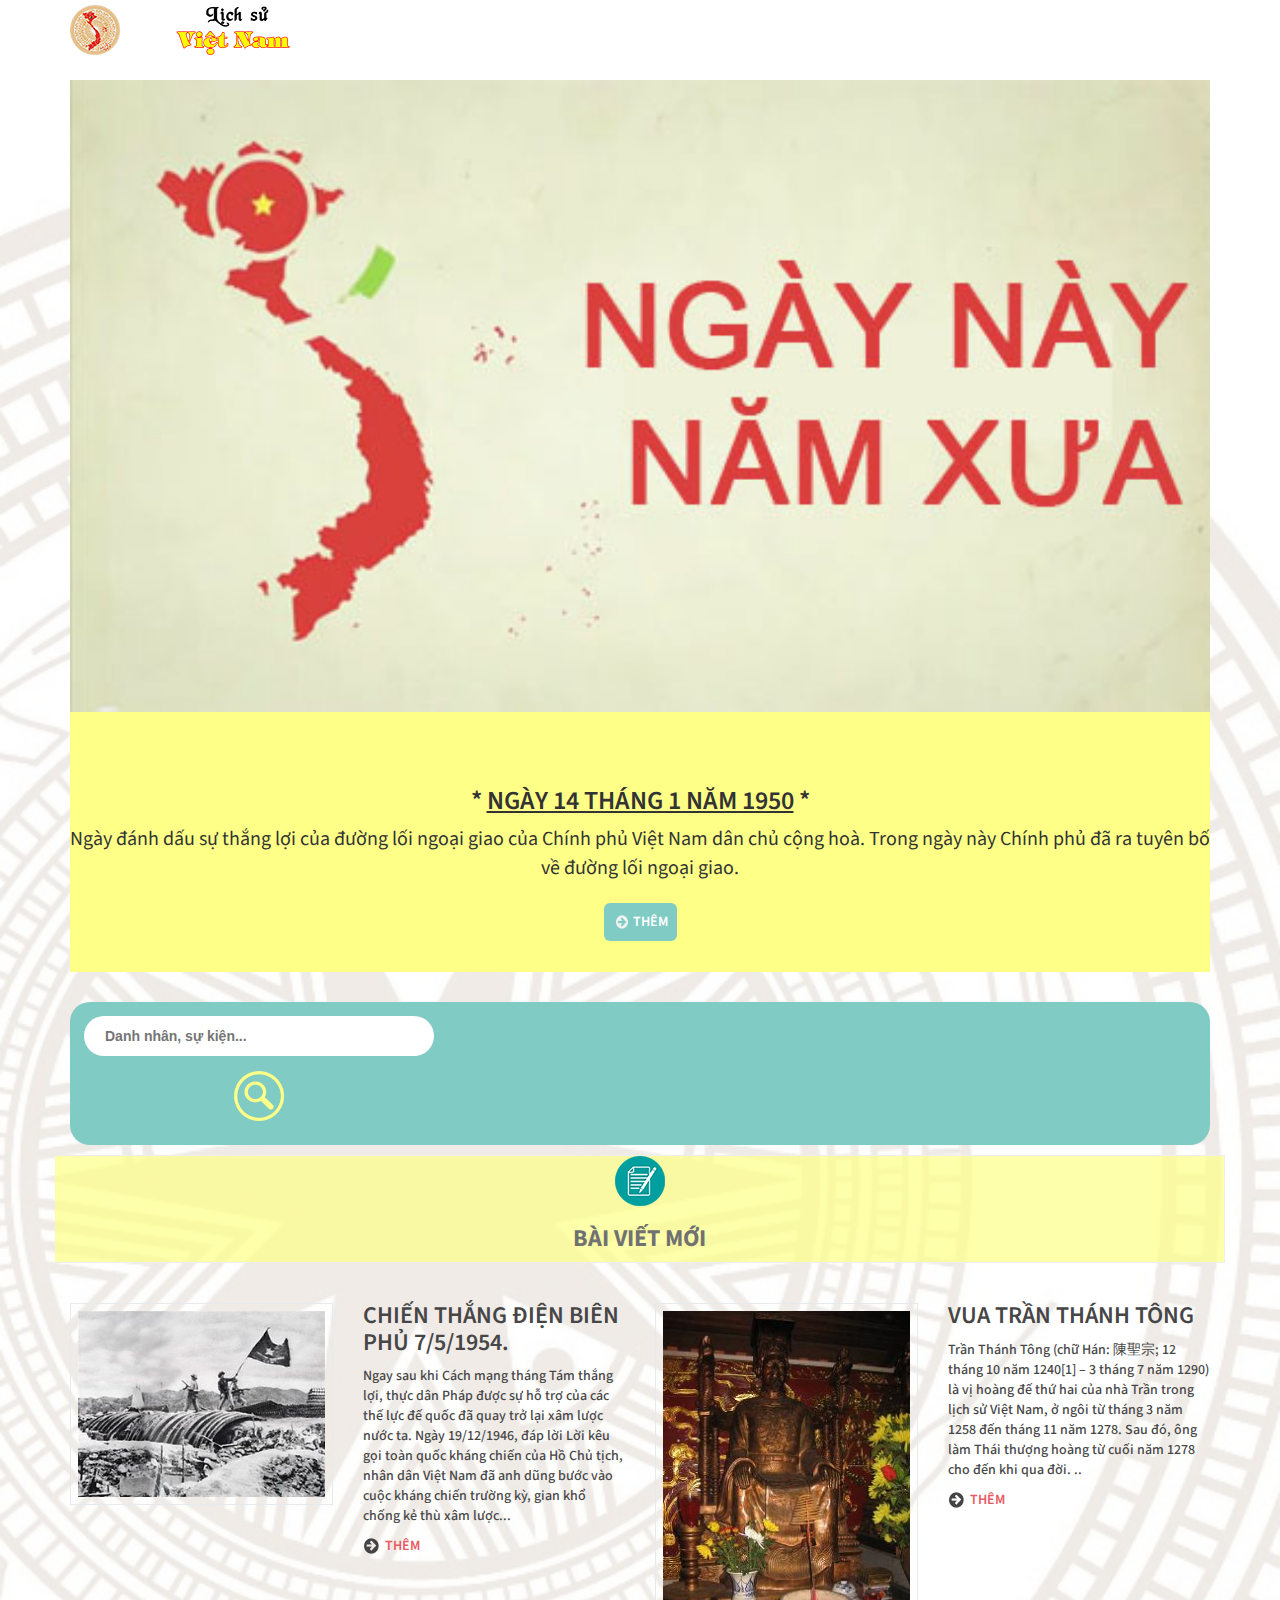
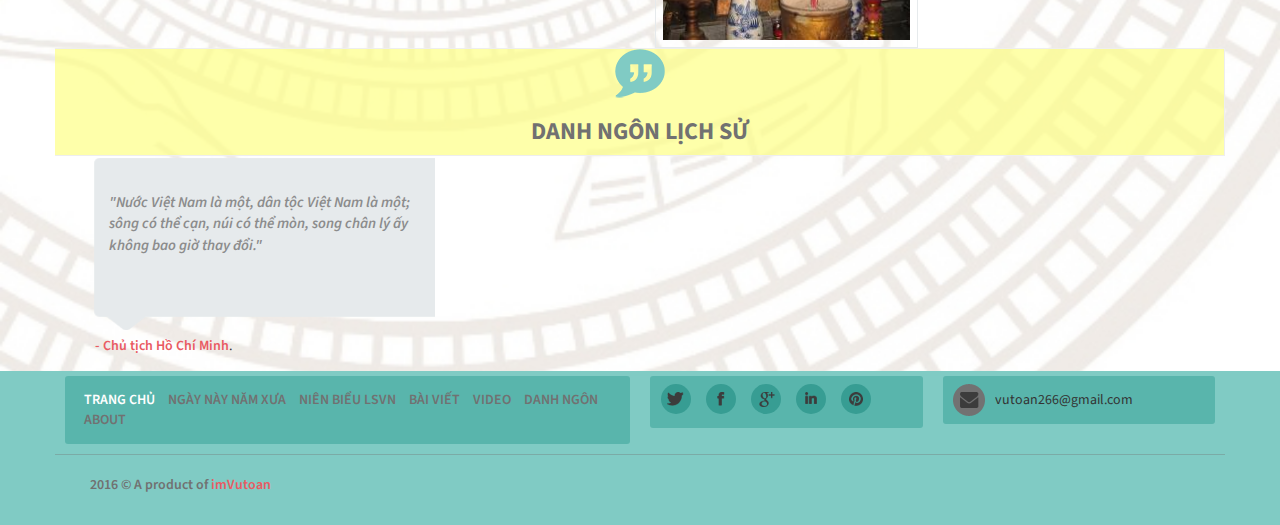
==== index.html @ b4c28c33 "commit" ====
<!DOCTYPE HTML>
<html>
<head>
<title>Free Bizname Bootstrap Website Template | Home :: w3layouts</title>
<!-- Bootstrap link -->
<link href="css/bootstrap.css" rel="stylesheet" type="text/css" media="all" />
<!-- Bootstrap link  end-->
<!-- CSS stylesheet -->
<link href="css/style.css" rel="stylesheet" type="text/css" media="all" />
<link rel="stylesheet" href="css/flexslider.css" type="text/css" media="all" />
<link rel="stylesheet" href="css/input/demo.css" type="text/css" media="all" />
<link rel="stylesheet" href="css/input/normalize.css" type="text/css" media="all" />
<link rel="stylesheet" href="css/input/set1.css" type="text/css" media="all" />
<!-- CSS stylesheet end-->
 <!-- Custom Theme files -->
<meta name="viewport" content="width=device-width, initial-scale=1">
<script type="application/x-javascript"> addEventListener("load", function() { setTimeout(hideURLbar, 0); }, false); function hideURLbar(){ window.scrollTo(0,1); } </script>
</script>
<!-- Google fonts link start-->
<link href='http://fonts.googleapis.com/css?family=Source+Sans+Pro:300,400,600,700,900,600italic' rel='stylesheet' type='text/css'>
<!-- Google fonts ends -->
<script src="js/jquery.min.js"></script>
<!-- FlexSlider -->
<script defer src="js/jquery.flexslider.js"></script>
<script src="js/modernizr.js"></script>

<script type="text/javascript">
  $(window).load(function(){
    $('.flexslider').flexslider({
      animation: "slide",
      start: function(slider){
        $('body').removeClass('loading');
      }
    });
  });
$(document).ready(function(){
  var toggle = false;
  $(window).click(function() {
    var selectorToggleMenu = $('.slide-menu');
    if(toggle){

      selectorToggleMenu.addClass('animation-left');
      $('body').removeClass('disabled-scroll');

      setTimeout(function(){
        selectorToggleMenu.addClass('hide-slide');
        selectorToggleMenu.removeClass('animation-left');
      }, 1000)

    }
  });

  $('.toggleMenu').on('click',function(){
    var selectorToggleMenu = $('.slide-menu');
    if(selectorToggleMenu.hasClass('hide-slide')){
      selectorToggleMenu.removeClass('hide-slide');
      selectorToggleMenu.addClass('animation-right');
      $('body').addClass('disabled-scroll');
      toggle = true;
      return false;
    }
  });

  $('.slide-menu').click(function(event){
      event.stopPropagation();
  });

});
</script>

</head>
<body class="body-container">
		<!-- Header starts here -->
			<div class="header">
				<div class="container">
					<div class="logo">
						<a href="index.html"><img src="images/logo.png" /></a>
					</div>
					 <div class="menu">
						<a class="toggleMenu" href="#"><img src="images/nav_icon.png" alt="" /> </a>
				     </div>
				</div>
			</div>
      <div class="slide-menu hide-slide">
        <ul class="nav" id="nav">
          <li class="current"><a href="index.html" class="scroll">Trang chủ</a></li>
          <li><a href="dateofhistory.html" class="scroll">Ngày này năm xưa</a></li>
          <li><a href="periodhistory.html" class="scroll">Niên biểu lịch sử Việt Nam</a></li>
          <li><a href="listpost.html" class="scroll">Bài viết lịch sử</a></li>
          <li><a href="listvideo.html" class="scroll">Video lịch sử</a></li>
          <li><a href="sentence.html" class="scroll">Danh ngôn lịch sử</a></li>
          <li><a href="about.html" class="scroll">About</a></li>
         </ul>
         <input class="input__field input__field--kyo" type="text" id="input-19" placeholder="Tìm kiếm"/>

      </div>
		<!-- Header ends here -->
		<!-- Banner starts here -->

				<div class="container">
						<div class="slider-background">
						<section class="slider">
					        <div class="flexslider">
					          <ul class="slides">
					  	    		<li>
					  	    	    <img src="images/banner.jpg"  alt=""/>
					  	    		</li>
					  	    		<li>
					  	    	    <img src="images/banner2.jpg"  alt=""/>
					  	    		</li>
					  	    		<li>
					  	    	    <img src="images/banner3.jpg"  alt=""/>
					  	    		</li>
					          </ul>
					        </div>
					      </section>
					      <div class="banner-below-content">
					      	<h2>* <span>Ngày 14 tháng 1 năm 1950</span> *</h2>
					      	<p>Ngày đánh dấu sự thắng lợi của đường lối ngoại giao của Chính phủ Việt Nam dân chủ cộng hoà. Trong ngày này Chính phủ đã ra tuyên bố về đường lối ngoại giao.</p>
					      	<a href="dateofhistory.html" style=""><i>Thêm</i></a>
					      </div>
					</div>
				</div>


		<!-- Contents start here -->
			<div class="content">
				<div class="container">
					<div class="row content-row-class">
            <!-- search field -->
          <section class="content bgcolor-3">
    				<span class="input input--kyo">
    					<input class="input__field input__field--kyo" type="text" id="input-19" placeholder="Danh nhân, sự kiện..."/>
    					<label class="input__label input__label--kyo" for="input-19">
                <center><a href="searchresult.html" class="input__label-content input__label-content--kyo" style="background:none"><img src="images/search.png"></img></a></center>
    					</label>
    				</span>
    			</section>
          </div>
          <!-- post field -->
          <div class="testimonals">
            <img src="images/newpost.png"></img>
						<a href="listpost.html"><h3>Bài Viết Mới</h3></a>
					</div>
					<div class="row content-row-class3">
						<div class="col-md-6 content-class3-column">
							<div class="row class3-row">
								<div class="col-md-6 class3-row-column">
									<img src="images/dienbienphu.jpg" />
								</div>
								<div class="col-md-6 class3-row-column">
									<h3>Chiến thắng Điện Biên Phủ 7/5/1954.</h3>
									<p>Ngay sau khi Cách mạng tháng Tám thắng lợi, thực dân Pháp được sự hỗ trợ của các thế lực đế quốc đã quay trở lại xâm lược nước ta. Ngày 19/12/1946, đáp lời Lời kêu gọi toàn quốc kháng chiến của Hồ Chủ tịch, nhân dân Việt Nam đã anh dũng bước vào cuộc kháng chiến trường kỳ, gian khổ chống kẻ thù xâm lược... </p>
									<a href="readpost.html">Thêm</a>
								</div>
							</div>
						</div>
						<div class="col-md-6 content-class3-column">
							<div class="row class3-row">
								<div class="col-md-6 class3-row-column">
									<img src="images/tranthanhtong.jpg" />
								</div>
								<div class="col-md-6 class3-row-column">
									<h3>Vua Trần Thánh Tông</h3>
									<p>Trần Thánh Tông (chữ Hán: 陳聖宗; 12 tháng 10 năm 1240[1] – 3 tháng 7 năm 1290) là vị hoàng đế thứ hai của nhà Trần trong lịch sử Việt Nam, ở ngôi từ tháng 3 năm 1258 đến tháng 11 năm 1278. Sau đó, ông làm Thái thượng hoàng từ cuối năm 1278 cho đến khi qua đời. .. </p>
									<a href="#">Thêm</a>
								</div>
							</div>
						</div>
					</div>
					<div class="testimonals">
            <img src="images/sentence.png"></img>
						<a href="sentence.html"><h3>Danh Ngôn Lịch Sử</h3></a>
					</div>
          <div class="col-md-4 testimonals-row-column">
            <div class="testimonals-details">
              <p>"Nước Việt Nam là một, dân tộc Việt Nam là một; sông có thể cạn, núi có thể mòn, song chân lý ấy không bao giờ thay đổi."</p>
            </div>
            <p><span><a href="#">- Chủ tịch Hồ Chí Minh</a></span>. </p>
          </div>

			</div>
		<!-- Contents ends here -->
		<!-- Footer starts here-->
		<div class="footer">
			<div class="container">
				<div class="row footer-row">
          <div class="col-md-6 footer-row-left">
						<div class="footer-menu">
							<ul>
                <li class="active"><a href="index.html">Trang chủ</a></li>
                <li><a href="dateofhistory.html">Ngày này năm xưa</a></li>
                <li><a href="periodhistory.html">Niên biểu LSVN</a></li>
                <li><a href="listpost.html">Bài viết</a></li>
                <li><a href="listvideo.html">Video</a></li>
                <li><a href="sentence.html">Danh ngôn</a></li>
                <li><a href="about.html">About</a></li>

							</ul>
						</div>
					</div>
					<div class="col-md-3 footer-row-left">
						<div class="social-media">
							<a href="#"><i class="fa1"> </i></a>
							<a href="#"><i class="fa2"> </i></a>
							<a href="#"><i class="fa3"> </i></a>
							<a href="#"><i class="fa4"> </i></a>
							<a href="#"><i class="fa5"> </i></a>
						</div>
					</div>
					<div class="col-md-3 footer-row-left">
						<div class="email-info">
							<input type="text"size="25px" value="vutoan266@gmail.com"  onfocus="this.value = '';" onblur="if (this.value == '') {this.value = 'info@companyname.com';}" style="margin-left: 10px" >
						</div>
					</div>

					<div class="clearfix"></div>
				</div>
				 <p class="footer-row-para">2016 &copy; A product of <a href="fb.com/vutoan266">imVutoan</a></p>
			</div>
		</div>
		<!-- Footer ends here-->

</body>
</html>
---- css/style.css ----
body{
	font-family: 'Source Sans Pro', sans-serif;
	background-image: url("../images/trongdong.jpg");
	background-size: 100%;
}
img.resize{
    width:540px; /* you can use % */
    height: auto;
}
.video-container {
	position:relative;
	padding-bottom:56.25%;
	padding-top:30px;
	height:0;
	overflow:hidden;
}

.video-container iframe, .video-container object, .video-container embed {
	position:absolute;
	top:0;
	left:0;
	width:100%;
	height:100%;
}
.body-container{
	/*position: relative;*/
}
.banner .container{
    background-image: url("../images/picker_background.jpg");
		height: 200px;
		background-size: 100%;
}
.disabled-scroll{
	overflow-y: hidden;
}
.hide-slide{
	display: none;
}
.flex-direction-nav li a{
	z-index: 0;
}
.slide-menu{
	width:70%;
	background-color:#fff;
	border: 1px solid;
	position:fixed;
	margin-left: 30%;
	margin-top: 15%;
	z-index:1;
	height:611px;
	color:#80CBC4;
	top:0px;
	background-image: url("../images/menu_background.jpg");
	}
.animation-right {
		animation: mymove 1s ;
}
.animation-left {
		animation: myMoveLeft 1s ;
}

@keyframes mymove {
    from {right: -70%;}
    to {right: 0px;}
}
@keyframes myMoveLeft {
    from {right:0px;}
    to {right: -70%;}
}
/*-- Header part starts --*/
.header{
		/*background-image: url("images/chimlac.jpg");*/
		 /*padding: 1em 0;*/
		 padding: 5px;
}
.logo{
		float:left;
}
.menu{
	 float:right;
	 margin-top: 8px;
}
.menu li{
	display:inline-block;
	margin-left:8px;
}
 .menu li:first-child{
   	margin-left:0;
}
.menu li a{
  	display: block;
	font-size:0.85em;
	color:#717171;
	-webkit-transition: all 0.3s ease;
	-moz-transition: all 0.3s ease;
	-o-transition: all 0.3s ease;
	transition: all 0.3s ease;
	text-transform: uppercase;
	font-weight: bold;
}
#nav .current a {
    color:#fff;
    border:0px;
    border-radius:4px;
    -webkit-border-radius:4px;
    -moz-border-radius:4px;
    -o-border-radius:4px;
    padding:10px 10px;
    background: #80CBC4;
   -webkit-transition: all 0.3s ease;
	-moz-transition: all 0.3s ease;
	-o-transition: all 0.3s ease;
	transition: all 0.3s ease;
}
.menu li a:hover ,.menu li.active a{
	    color:#fff;
	    border:0px;
	     border-radius:4px;
    -webkit-border-radius:4px;
    -moz-border-radius:4px;
    -o-border-radius:4px;
	    -webkit-transition: all 0.3s ease;
	-moz-transition: all 0.3s ease;
	-o-transition: all 0.3s ease;
	transition: all 0.3s ease;
	    background: #E95A62;
}
.toggleMenu {
	display:  none;
   	padding:4px 5px 0px 5px;
    border-radius:2em;
    -webkit- border-radius:2em;
    -moz- border-radius:2em;
    -o- border-radius:2em;
    -webkit-transition: all 0.3s ease;
	-moz-transition: all 0.3s ease;
	-o-transition: all 0.3s ease;
	transition: all 0.3s ease;
}
.nav:before,
.nav:after {
    content: " ";
    display: table;
}
.nav:after {
    clear: both;
}
/*.nav ul {
    list-style: none;
}*/
@media screen and (max-width:800px) {
	.menu {
	}
	.menu li{
	margin:0px;
	border-bottom:1px solid #eee;
	}

    .active {
        display: block;
    }
    .menu li a{
    	text-align:left;
    	border-radius:0;
    	-webkit-border-radius:0;
    	-moz-border-radius:0;
    	-o-border-radius:0;
    }
    /*.nav{
    		display:none;
    }*/
    .menu:hover #nav{
			display:block;
			width: 100%;
			position: absolute;
			right: 0px;
			background: #FFF;
			top: 75px;
			z-index: 9999;
			border: 1px solid #eee;
		}
   .menu li a span.messages{
    	text-align:center;
    	top:15px;
    }
    .nav li ul{
    	width:100%;
    }
    .menu ul{
    	margin:0;
    }
    .nav > li.hover > ul {
        width:100%;
    }
    .nav > li {
        float: none;
        display:block;
    }
    .nav ul {
        display: block;
        width: 100%;
    }
   .nav > li.hover > ul , .nav li li.hover ul {
        position: static;
    }
    .nav li a{
    	/*background:#fff;*/
    	color:#384254;
    	text-align: center;
    }
     .nav li:first-child a{
     	border-top:none;
     }
     .toggleMenu{
     		display:block;
     }
     #nav .current a {
     	text-align:center;
     	border-radius: 0px;
	}

.menu li a:hover ,.menu li.active a{
		border-radius:0px;
	}
 }
 /*--- Header part ends-- */
/*-- Aboutus part Starts here */
.about-us-row{
		background:rgba(233, 90, 98, 0.6);
		color:#fff;
}
.about-us-row{
		padding:20px;
		margin:40px 0px 20PX 0PX;
}
.about-us-column h2{
		font-family: 'Source Sans Pro', sans-serif;
		font-weight: 600;
		font-size: 23px;
}
.few-words-row{
		padding:20px;
}
.few-words-row-column{
		padding-top:20px;
}
.few-words-row-column img{
		width:100%;
}
.few-words-row-column h3{
		font-weight:400;
		margin: 0px;
		padding: 10px 0px;
}
.few-words-row-column p, .few-words-row p{
		font-weight:400;
		color:rgba(255, 255, 255, 1);
		text-align:justify;
}
.about-us-column h4{
		font-weight: 600;
}
.about-us-column h3{
		font-weight: 600;
		font-size: 23px;
}
.about-us-column ul li{
		font-weight:400;
		color:rgba(255, 255, 255, 0.77);
		text-align:justify;
}
.about-us-column p.ourvision,.services-row-column p.ourvision{
		font-weight: 400;
		color: rgba(255, 255, 255, 1);
		text-align: justify;
}
.about-us-column p.ourvision1,.services-row-column p.ourvision1 {
		background:url(../images/ov1.png) no-repeat left;
		padding:10px 5px 10px 43px;
		font-weight: 400;
		color: rgba(255, 255, 255, 1);
		text-align: justify;
}
.about-us-column p.ourvision2, .services-row-column p.ourvision2{
		background:url(../images/ov2.png) no-repeat left;
		padding:10px 5px 10px 43px;
		font-weight: 400;
		color: rgba(255, 255, 255, 1);
		text-align: justify;
}
.about-us-column p.ourvision3, .services-row-column p.ourvision3{
		background:url(../images/ov3.png) no-repeat left;
		padding:10px 5px 10px 43px;
		font-weight: 400;
		color: rgba(255, 255, 255, 1);
		text-align: justify;
}
.about-us-column p.ourvision4, .services-row-column p.ourvision4{
		background:url(../images/ov4.png) no-repeat left;
		padding:10px 5px 10px 43px;
		font-weight: 400;
		color: rgba(255, 255, 255, 1);
		text-align: justify;
}
.about-us-column p.ourvision5, .services-row-column p.ourvision5{
		background:url(../images/ov5.png) no-repeat left;
		padding:10px 5px 10px 43px;
		font-weight: 400;
		color: rgba(255, 255, 255, 1);
		text-align: justify;
}
.portfolio{
		background:rgba(233, 90, 98, 0.6);
		color:#fff;
		margin:40px 0px 20PX 0PX;
}
/*-- Aboutus part ends here */
/*-- Portfolio starts here --*/
.portfolio-row{
		padding:20px 30px 20px 30px;
}
.portfolio-row-column img{
		width:100%;
		cursor: pointer;
}
.contact{
		margin:40px 0px 20PX 0PX;
}
/*-- Portfolio endss here --*/
/*-- Features starts here --*/
.services-row-column p.ourvision{
		background:url(../images/ov.png) no-repeat left;
		padding:10px 5px 10px 43px;
}
.features{
		background:rgba(233, 90, 98, 0.6);
		color:#fff;
		padding:20px;
		margin:40px 0px 20PX 0PX;
}
.services-row-column{
		padding: 20px;
}
.services-row-column h3{
		font-weight:600;
		font-size: 27px;
}
.services-row-column p{
		font-weight:600;
		line-height:28px;
		padding:20px 10px;
		font-size:15px;
}
small{
		font-weight:600;
		line-height:23px;
		padding:20px 10px;
}
.services-row-column ul li{
		font-weight:600;
		line-height:23px;
}
/*-- Features ends here --*/
/*-- Contact starts here --*/
.contact h3{
		font-weight:600;
		color:#717171;
		font-size: 27px;
}
.contact p{
		font-weight:600;
		color:rgba(113, 113, 113, 0.57);
}
.contact-to input[type="text"] {
		padding: 10px 10px;
		width: 32%;
		margin: 10px 0;
		border: 1px solid #E1E2E2;
		color: #777;
		background: #FFF;
		float: left;
		outline: none;
		font-size: 14px;
		font-family: 'Source Sans Pro', sans-serif;
		font-weight:600;
		color:rgba(113, 113, 113, 0.57);
}
.text2 textarea {
		width: 99%;
		margin: 10px 0;
		border: 1px solid #E1E2E2;
		color: #999;
		outline: none;
		margin-bottom: 25px;
		height: 150px;
		padding: 10px 10px;
		font-size: 14px;
		resize: none;
		font-family: 'Source Sans Pro', sans-serif;
		font-weight:600;
		color:rgba(113, 113, 113, 0.57);
}
.contact_btn input[type="submit"]:hover {
		background: #717171;
		text-decoration: none;
		color: #fff;
}
.contact_btn input[type="submit"] {
		color: #FFF;
		font-size: 1em;
		font-weight: normal;
		padding: 10px 30px;
		background: #E95A62;
		text-align:center;
		display: inline-block;
		-webkit-transition: all 0.3s ease-out;
		-moz-transition: all 0.3s ease-out;
		-ms-transition: all 0.3s ease-out;
		-o-transition: all 0.3s ease-out;
		transition: all 0.3s ease-out;
		border: none;
		outline: none;
		cursor: pointer;
}
 .contact-column p.add{
 		background:url(../images/add.png) no-repeat left;
 		padding: 20px 0px 20px 40px;
 }
 .contact-column p.ph{
 		background:url(../images/ph.png) no-repeat left;
 		padding: 20px 0px 20px 40px;
 }
 .contact-column p.mai{
 		background:url(../images/ema-s.png) no-repeat left;
 		padding: 13px 0px 13px 40px;
 }
 .contact-column p.mai a{
 	color:rgba(113, 113, 113, 0.57);
 	text-decoration:none;
 }
 .contact-column p.mai a:hover{
 		color:#717171;
 }
/*-- Contact ends here --*/
/*--Banner content -- */
.slider-background{
		background:#feff86;
		margin: 20px 0px 20px 0px
}
.banner-below-content{
		background:#feff86;
		padding:20px 0px 40px 0px;
		text-align:center;
}
.banner-below-content h2{
		/*color:#000;*/
		text-transform:uppercase;
		font-size:26px;
		font-weight:600;
}
.banner-below-content p{
		font-weight:400;
		font-size:20px;
		/*color: rgba(0, 0, 0, 0.29);*/

		padding:0px;
		margin-bottom:30px;
}
.banner-below-content h2 span{
			text-decoration:underline;
			/*color:#E95A62;*/
}
.banner-below-content a{
			text-decoration:none;
			background: #80CBC4;
			padding: 9px 9PX;
			border: 0px;
			border-radius: 6px;
			color: #FFF;
}
.banner-below-content a:hover{
			background: #fff;
			/*color:#000;*/
			-webkit-transition: all 0.3s ease;
			-moz-transition: all 0.3s ease;
			-o-transition: all 0.3s ease;
			transition: all 0.3s ease;
}
.banner-below-content a i{
			padding:1px 0px 0px 20px;
			font-weight:600;
			text-transform: uppercase;
			font-style: inherit;
			background: url(../images/sy.png)no-repeat left;
}
.banner-below-content a i:hover{
			background: url(../images/sy-hover.png)no-repeat left;

}
/*-- Content starts here--*/
.content-row-class{
			margin:10px 0px;
			/*border:1px solid rgba(0, 0, 0, 0.26);*/
			border-radius:4px;
			background-image: url("images/chimlac.jpg");
}
.content-row-column-in i.icon1{
			width:64px;
			height:64px;
			background:url(../images/searchicon.png) no-repeat 0px 0px;
			display: block;
}
.content-row-column-in i.icon2{
			width:64px;
			height:64px;
			background:url(../images/img-spr.png) no-repeat -64px 0px;
			display: block;
}
.content-row-column-in i.icon3{
			width:64px;
			height:64px;
			background:url(../images/img-spr.png) no-repeat -128px 0px;
			display: block;
}
.content-row-column-in i.icon4{
			width:64px;
			height:64px;
			background:url(../images/img-spr.png) no-repeat -192px 0px;
			display: block;
}
.content-row-column{
	border:0px;
	border-style: solid;
	border-right-width:1px;
	border-color:rgba(0, 0, 0, 0.26);
	text-align:center;
}
.content-row-column-in{
		padding:22px;
}
.content-row-column-in a{
		background:#464646;
		color:#fff;
		padding:10px 15px;
		text-decoration: none;
		border:0px;
		border-radius:3px;
		-webkit-border-radius:3px;
		-moz-border-radius:3px;
		-o-border-radius:3px;
		margin-top:10px;
		font-weight:600;
}
.content-row-column-in a:hover{
		background: #E75A62;
		color:#fff;
		-webkit-transition: all 0.3s ease;
		-moz-transition: all 0.3s ease;
		-o-transition: all 0.3s ease;
		transition: all 0.3s ease;
}
.content-row-column-in p{
		padding:0px 0px 10px 0px;
		font-weight:600;
		color: rgba(113, 113, 113, 0.71);
		font-size: 15PX;
}
.content-row-column-in a.hed{
		text-transform: uppercase;
		color:#E95A62;
		padding:0px 0px;
		font-weight:600;
		cursor:pointer;
}
.content-row-column-in a.hed:hover{
		color:#717171;
		-webkit-transition: all 0.3s ease;
		-moz-transition: all 0.3s ease;
		-o-transition: all 0.3s ease;
		transition: all 0.3s ease;
}
.content-row-class2{
		background:url(../images/testimonals.png) no-repeat 0px 0px;
		background-size:cover;
		margin-top:20px;
		padding:30px 0px;
		border:0px;
		border-radius:4px;
		-webkit-border-radius:4px;
		-moz-border-radius:4px;
		-o-border-radius:4px;
		text-align:center;
}
.content-row-class2 h3{
			font-weight:700;
			color:#fff;
			text-transform: uppercase;
			padding:0px;
			font-size:25px;
			margin:0px;
}
.content-row-class2 p{
			font-weight:400;
			color:rgba(255, 255, 255, 0.67);
			font-size:18px;
			padding-bottom: 12px;
}
.content-row-class3{
			margin-top:20px;
}
.class3-row-column h3{
			font-weight:600;
			text-transform: uppercase;
			color:#464646;
}
.class3-row-column p{
			font-weight:500;
			color:rgba(70, 70, 70, 1)
}
.class3-row-column img{
			width: 100%;
			padding: 7px;
			border: 1PX solid #E6EAEC;
			margin-top: 20PX;
}
.class3-row-column a{
			background:url(../images/sy1.png) no-repeat left;
			text-decoration:none;
			text-transform: uppercase;
			color:#E95A62;
			font-weight:600;
			padding:0px 22px;
}
.class3-row-column a:hover{
			background:url(../images/sy1-hover.png) no-repeat left;
			color:#000;
			-webkit-transition: all 0.3s ease;
			-moz-transition: all 0.3s ease;
			-o-transition: all 0.3s ease;
			transition: all 0.3s ease;
}
.testimonals{
		margin:0px -15px 0px -15px;
		border:0px;
		border-style: ridge;
		border-bottom-width:1px;
		border-right-width: 1px;
		text-align:center;
		border-top-width:1px;
		background-color: rgba(254, 255, 134, 0.7);
}
.testimonals h3{
			font-weight: 700;
			text-transform: uppercase;
			color: #717171;
			font-size: 24px;
}
.testimonals p{
			font-weight:400;
			color: rgba(70, 70, 70, 0.61);
			font-size:18px;
}
.testimonals-row{
			margin:10px 0px;
}
.testimonals-row-column{
			margin:0px;
			/*padding:0px;*/
}
.testimonals-row-column p{
			padding:5px 10px;
			font-weight:400;
}
.testimonals-row-column p span a{
			color:#E95A62;
			font-weight:600;
			font-size:14px;
			text-decoration:none;
}
.testimonals-row-column p span a:hover{
			color:#000;
			-webkit-transition: all 0.3s ease;
			-moz-transition: all 0.3s ease;
			-o-transition: all 0.3s ease;
			transition: all 0.3s ease;
}
.testimonals-details{
			background:url(../images/test-back.png) no-repeat 0px 0px;
			background-size:cover;
			padding:20px 4px;
}
.testimonals-details p.test{
		   background: url(../images/img-spr.png) no-repeat -261px 1px;
			padding: 10px 0px 0px 0px;
			width: 45px;
			height: 38px;
			margin:10px 20px;
}
.testimonals-details img{
			padding:10px 10px 0px 20px;
}
.testimonals-details p{
			padding:16px 6px 45px 20px;;
			font-weight:600;
			font-size:15px;
			font-style: italic;
			color:#8C8C8C;
}
/*-- Content endss here--*/
/*-- Footer starts here--*/
.footer{
	background:#80CBC4;
}
.social-media{
		background:#59b5ac;
		padding:8px 0px 8px 5px;
		border-radius: 3px;
		-webkit-border-radius: 3px;
		-moz-border-radius: 3px;
		-o-border-radius: 3px;
}
.social-media img,.email-info img{
		background:#717171;
		border-radius:15px;
		-webkit-border-radius:15px;
		-moz-border-radius:15px;
		-o-border-radius:15px;
		padding:2px;
		margin:2px 5px;
}
.social-media a{
		display: inline-block;
		margin:0px 6px
}
.social-media a i.fa1{
			width:24px;
			height:24px;
			background:url(../images/img-spr.png)#379d93 no-repeat -322px 3px;
			display: block;
			border-radius: 18px;
			padding: 15px;
}
.social-media a i.fa1:hover{
			background:url(../images/img-spr.png)#fff no-repeat -322px 3px;
			-webkit-transition: all 0.3s ease;
			-moz-transition: all 0.3s ease;
			-o-transition: all 0.3s ease;
			transition: all 0.3s ease;
}
.social-media a i.fa2:hover{
			background:url(../images/img-spr.png)#fff no-repeat -266px -37px;
			-webkit-transition: all 0.3s ease;
			-moz-transition: all 0.3s ease;
			-o-transition: all 0.3s ease;
			transition: all 0.3s ease;
}
.social-media a i.fa3:hover{
			background:url(../images/img-spr.png)#fff no-repeat -322px -37px;
			-webkit-transition: all 0.3s ease;
			-moz-transition: all 0.3s ease;
			-o-transition: all 0.3s ease;
			transition: all 0.3s ease;
}
.social-media a i.fa4:hover{
			background:url(../images/img-spr.png)#fff no-repeat -353px 2px;
			-webkit-transition: all 0.3s ease;
			-moz-transition: all 0.3s ease;
			-o-transition: all 0.3s ease;
			transition: all 0.3s ease;
}
.social-media a i.fa5:hover{
			background:url(../images/img-spr.png)#fff no-repeat -353px -37px;
			-webkit-transition: all 0.3s ease;
			-moz-transition: all 0.3s ease;
			-o-transition: all 0.3s ease;
			transition: all 0.3s ease;
}
.social-media a i.fa2{
			width:24px;
			height:24px;
			background:url(../images/img-spr.png)#379d93 no-repeat -266px -37px;
			display: block;
			border-radius: 18px;
			-webkit-border-radius: 18px;
			-moz-border-radius: 18px;
			-o-border-radius: 18px;
			padding: 15px;
}
.social-media a i.fa3{
			width:24px;
			height:24px;
			background:url(../images/img-spr.png)#379d93 no-repeat -322px -37px;
			display: block;
			border-radius: 18px;
			-webkit-border-radius: 18px;
			-moz-border-radius: 18px;
			-o-border-radius: 18px;
			padding: 15px;
}
.social-media a i.fa4{
			width:24px;
			height:24px;
			background:url(../images/img-spr.png)#379d93 no-repeat -353px 2px;
			display: block;
			border-radius: 18px;
			-webkit-border-radius: 18px;
			-moz-border-radius: 18px;
			-o-border-radius: 18px;
			padding: 15px;
}
.social-media a i.fa5{
			width:24px;
			height:24px;
			background:url(../images/img-spr.png)#379d93 no-repeat -353px -37px;
			display: block;
			border-radius: 18px;
			-webkit-border-radius: 18px;
			-moz-border-radius: 18px;
			-o-border-radius: 18px;
			padding: 15px;
}
.footer-row-left{
		padding-left: 10px;
		padding-right: 10px;
		padding-top: 5px;
		padding-bottom: 10px;
}
.email-info{
		background: url(../images/mail.png)#59b5ac no-repeat 10px 8px;
		padding:13px 40px;
		border-radius: 3px;
		-webkit-border-radius: 3px;
		-moz-border-radius: 3px;
		-o-border-radius: 3px;
		font-weight:600;
}
.email-info input{
		border:0px;
		margin:0px 30px;
		outline:none;
		background:#59b5ac;
	    font-weight:400;
}
.footer-menu{
		background:#59b5ac;
		padding:8px;
		border-radius: 3px;
		-webkit-border-radius: 3px;
		-moz-border-radius: 3px;
		-o-border-radius: 3px;
}
.footer-menu ul li{
		display:inline-block;
		margin:0px 5px;
}
.footer-menu ul li a{
		font-weight:600;
		outline:none;
		text-decoration: none;
		color:#717171;
		text-transform: uppercase;
}
.footer-menu ul li a:hover ,.footer-menu ul li.active a{
			color: #fff;
			-webkit-transition: all 0.3s ease;
			-moz-transition: all 0.3s ease;
			-o-transition: all 0.3s ease;
			transition: all 0.3s ease;
}
.footer-menu ul{
		padding: 6px;
		margin: 0px;
}
.footer-row{
		border:0px;
		border-style:solid;
		border-bottom-width:1px;
		border-bottom-color: rgba(113, 113, 113, 0.36);
}
.footer-row-para{
	    font-weight:600;
		color:#717171;
		padding: 20px;
}
.footer-row-para a{
		color:#E95A62;
		text-decoration: none;
}
.footer-row-para a:hover{
		color:#fff;
		-webkit-transition: all 0.3s ease;
			-moz-transition: all 0.3s ease;
			-o-transition: all 0.3s ease;
			transition: all 0.3s ease;
}
/*-- Footer ends here--*/
/*--portfolio--*/
.portfolio-start{
	padding:2em 0;
}
.view {
   width: 300px;
   height: 200px;
   /*margin: 10px;										hereeeeeeeeee margin for sentence*/
   float: left;
   overflow: hidden;
   position: relative;
   text-align: center;
   cursor: default;
}
.view .mask,.view .content {
   width: 300px;
   height: 200px;
   position: absolute;
   overflow: hidden;
   top: 0;
   left: 0;
}
.view img {
   display: block;
   position: relative;
}
.view h2 {
   text-transform: uppercase;
   color: #fff;
   text-align: center;
   position: relative;
   font-size: 17px;
   padding: 10px;
   background: rgba(0, 0, 0, 0.8);
   margin: 20px 0 0 0;
}
.view p {
   font-family: Georgia, serif;
   font-style: italic;
   font-size: 12px;
   position: relative;
   color: #fff;
   padding: 10px 20px 20px;
   text-align: center;
}
.info {
   display: inline-block;
   text-decoration: none;
   padding: 7px 14px;
   background: #000;
   color: #fff;
   text-transform: uppercase;

}
.info: hover {
   background:red;
}
.view-fourth img {
   -webkit-transition: all 0.4s ease-in-out 0.2s;
   -moz-transition: all 0.4s ease-in-out 0.2s;
   -o-transition: all 0.4s ease-in-out 0.2s;
   -ms-transition: all 0.4s ease-in-out 0.2s;
   transition: all 0.4s ease-in-out 0.2s;
   -ms-filter: "progid: DXImageTransform.Microsoft.Alpha(Opacity=100)";
   filter: alpha(opacity=100);
   opacity: 1;
}
.view-fourth .mask {
   background-color: #123456;
   -ms-filter: "progid: DXImageTransform.Microsoft.Alpha(Opacity=0)";
   filter: alpha(opacity=0);
   opacity: 0;
   -webkit-transform: scale(0) rotate(-180deg);
   -moz-transform: scale(0) rotate(-180deg);
   -o-transform: scale(0) rotate(-180deg);
   -ms-transform: scale(0) rotate(-180deg);
   transform: scale(0) rotate(-180deg);
   -webkit-transition: all 0.4s ease-in;
   -moz-transition: all 0.4s ease-in;
   -o-transition: all 0.4s ease-in;
   -ms-transition: all 0.4s ease-in;
   transition: all 0.4s ease-in;
   -webkit-border-radius: 0px;
   -moz-border-radius: 0px;
   border-radius: 0px;
}
.view-fourth h2 {
   -ms-filter: "progid: DXImageTransform.Microsoft.Alpha(Opacity=0)";
   filter: alpha(opacity=0);
   opacity: 0;
   border-bottom: 1px solid #F87077;
   background: transparent;
   margin: 20px 40px 0px 40px;
   -webkit-transition: all 0.5s ease-in-out;
   -moz-transition: all 0.5s ease-in-out;
   -o-transition: all 0.5s ease-in-out;
   -ms-transition: all 0.5s ease-in-out;
   transition: all 0.5s ease-in-out;
}
.view-fourth p {
   -ms-filter: "progid: DXImageTransform.Microsoft.Alpha(Opacity=0)";
   filter: alpha(opacity=0);
   opacity: 0;
   -webkit-transition: all 0.5s ease-in-out;
   -moz-transition: all 0.5s ease-in-out;
   -o-transition: all 0.5s ease-in-out;
   -ms-transition: all 0.5s ease-in-out;
   transition: all 0.5s ease-in-out;
}
.view-fourth a.info {
   -ms-filter: "progid: DXImageTransform.Microsoft.Alpha(Opacity=0)";
   filter: alpha(opacity=0);
   opacity: 0;
   -webkit-transition: all 0.5s ease-in-out;
   -moz-transition: all 0.5s ease-in-out;
   -o-transition: all 0.5s ease-in-out;
   -ms-transition: all 0.5s ease-in-out;
   transition: all 0.5s ease-in-out;
}
.view-fourth:hover .mask {
   -ms-filter: "progid: DXImageTransform.Microsoft.Alpha(Opacity=100)";
   filter: alpha(opacity=100);
   opacity: 1;
   -webkit-transform: scale(1) rotate(0deg);
   -moz-transform: scale(1) rotate(0deg);
   -o-transform: scale(1) rotate(0deg);
   -ms-transform: scale(1) rotate(0deg);
   transform: scale(1) rotate(0deg);
   -webkit-transition-delay: 0.2s;
   -moz-transition-delay: 0.2s;
   -o-transition-delay: 0.2s;
   -ms-transition-delay: 0.2s;
   transition-delay: 0.2s;
}
.view-fourth:hover img {
   -webkit-transform: scale(0);
   -moz-transform: scale(0);
   -o-transform: scale(0);
   -ms-transform: scale(0);
   transform: scale(0);
   -ms-filter: "progid: DXImageTransform.Microsoft.Alpha(Opacity=0)";
   filter: alpha(opacity=0);
   opacity: 0;
   -webkit-transition-delay: 0s;
   -moz-transition-delay: 0s;
   -o-transition-delay: 0s;
   -ms-transition-delay: 0s;
   transition-delay: 0s;
}
.view-fourth:hover h2,
.view-fourth:hover p,
.view-fourth:hover a.info {
   -ms-filter: "progid: DXImageTransform.Microsoft.Alpha(Opacity=100)";
   filter: alpha(opacity=100);
   opacity: 1;
   -webkit-transition-delay: 0.5s;
   -moz-transition-delay: 0.5s;
   -o-transition-delay: 0.5s;
   -ms-transition-delay: 0.5s;
   transition-delay: 0.5s;
}
.col_1_of_projects:first-child {
	margin-left: 0;
}
.col_1_of_projects {
	display: block;
	float: left;
	margin:0 0 0 0;
}
.span_1_of_projects {
	width: 22.8%;
}
h3.m_4{
	color:#555;
	font-size:1em;
	text-transform:uppercase;
}
/* -- Media Queries Starts Here -- */
@media only screen and (max-width : 1366px){
.view {
	width:290px;
	height:200px;
}
.view .mask, .view .content {
	width:290px;
	height:200px;
}
}
@media only screen and (max-width : 1024px){
.social-media img, .email-info img {
	margin: 2px 4px;
}
.view {
	width:238px;
	height:150px;
}
.view .mask, .view .content {
	width:238px;
	height:150px;
}
.view-fourth h2 {
	margin: 0px 40px 0px 40px;
}
}
@media only screen and (max-width :800px){
.view {
	width:180px;
	height:110px;
}
.view .mask, .view .content {
	width:180px;
	height:110px;
}
.view-fourth h2 {
	margin: 0px 10px 0px 10px;
	font-size:13px;
}
}
/* -- Media Queries for 780 px -- */
@media only screen and (max-width : 768px){
		.social-media img, .email-info img {
			margin: 2px 4px;
		}
		.banner-below-content h2 {
			font-size: 21px;
		}
		.banner-below-content p {
			margin-bottom: 17px;
			font-size: 15px;
		}
		.content-row-column {
			border-bottom-width: 1px;
			border-right-width: 0px;
		}
		.content-row-class2 h3 {
			font-size: 22px;
		}
		.content-row-class2 p {
				font-size: 14px;
		}
		.testimonals h3 {
			font-size: 20px;
		}
		.few-words-row p.few-p{
			padding:20px;
		}
		.portfolio-row-column img {
			margin: 5px 0px;
		}
		#nav .current a {
		}
}
/* -- Media Queries for 640 px -- */
@media only screen and (max-width : 640px){
		.social-media img, .email-info img {
			margin: 2px 4px;
		}
		.banner-below-content h2 {
			font-size: 17px;
		}
		.banner-below-content p {
			margin-bottom: 17px;
			font-size: 14px;
		}
		.content-row-column {
			border-bottom-width: 1px;
			border-right-width: 0px;
		}
		.content-row-class2 h3 {
			font-size: 18px;
		}
		.content-row-class2 p {
				font-size: 14px;
		}
		.testimonals h3 {
			font-size: 20px;
		}
		.few-words-row p.few-p{
			padding:20px;
		}
		.portfolio-row-column img {
			margin: 5px 0px;
		}
}
/* -- Media Queries for 480 px -- */
@media only screen and (max-width : 480px){
		.social-media img, .email-info img {
			margin: 2px 4px;
		}
		.banner-below-content h2 {
			font-size: 14px;
		}
		.banner-below-content p {
			margin-bottom: 17px;
			font-size: 14px;
		}
		.content-row-column {
			border-bottom-width: 1px;
			border-right-width: 0px;
		}
		.content-row-class2 h3 {
			font-size: 18px;
		}
		.content-row-class2 p {
				font-size: 14px;
		}
		.testimonals h3 {
			font-size: 20px;
		}
		.few-words-row p.few-p{
			padding:20px;
		}
		.portfolio-row-column img {
			margin: 5px 0px;
		}
		.span_1_of_projects {
			width:50%;
		}
		.view {
			width:200px;
			height:140px;
		}
		.view .mask, .view .content {
			width:200px;
			height:140px;
		}
}
/* -- Media Queries for 480 px -- */
@media only screen and (max-width : 320px){
		.social-media img, .email-info img {
			margin: 2px 4px;
		}
		.banner-below-content h2 {
			font-size: 16px;
		}
		.banner-below-content p {
			display:none;
		}
		.content-row-column {
			border-bottom-width: 1px;
			border-right-width: 0px;
		}
		.content-row-class2 h3 {
			font-size: 16px;
		}
		.content-row-class2 p {
				font-size: 12px;
		}
		.testimonals h3 {
			font-size: 16px;
		}
		.few-words-row p.few-p{
			padding:20px;
		}
		.portfolio-row-column img {
			margin: 5px 0px;
		}
		.testimonals p {
			font-size: 12px;
		}
		.footer-menu ul li {
			display:block;
			margin: 0px 5px;
			list-style-type: none;
			border: 0px;
			border-style: solid;
			border-bottom-width: 1px;
			border-color: rgba(255, 255, 255, 0.37);
			padding: 3px;
			text-align: center;
		}
		.contact-to input[type="text"] {
				width: 100%;
				float: right;
		}
		.view {
			width:130px;
			height:100px;
		}
		.view .mask, .view .content {
			width:130px;
			height:100px;
		}
}
---- css/input/demo.css ----
@import url(http://fonts.googleapis.com/css?family=Raleway:200,500,700,800);

@font-face {
	font-weight: normal;
	font-style: normal;
	font-family: 'codropsicons';
	src:url('../fonts/codropsicons/codropsicons.eot');
	src:url('../fonts/codropsicons/codropsicons.eot?#iefix') format('embedded-opentype'),
		url('../fonts/codropsicons/codropsicons.woff') format('woff'),
		url('../fonts/codropsicons/codropsicons.ttf') format('truetype'),
		url('../fonts/codropsicons/codropsicons.svg#codropsicons') format('svg');
}

*, *:after, *:before { -webkit-box-sizing: border-box; box-sizing: border-box; }
.clearfix:before, .clearfix:after { content: ''; display: table; }
.clearfix:after { clear: both; }


a {
	color: #2fa0ec;
	text-decoration: none;
	outline: none;
}

a:hover, a:focus {
	color: #404d5b;
}



.bgcolor-1 { background: #f0efee; }
.bgcolor-2 { background: #f9f9f9; }
.bgcolor-3 { background: #80CBC4; border-radius: 20px }
.bgcolor-4 { background: #2f3238; color: #fff; }
.bgcolor-5 { background: #df6659; color: #521e18; }
.bgcolor-6 { background: #2fa8ec; color: #fff;}
.bgcolor-7 { background: #d0d6d6; }
.bgcolor-8 { background: #3d4444; color: #fff; }
.bgcolor-9 { background: #8781bd; color: #fff; }
.bgcolor-10 { background: #6C6C6C; }

body .nomargin-bottom {
	margin-bottom: 0;
}

/* Header */
.codrops-header {
	padding: 3em 190px 4em;
	letter-spacing: -1px;
}

.codrops-header h1 {
	font-weight: 800;
	font-size: 4em;
	line-height: 1;
	margin: 0.25em 0 0;
}

.codrops-header h1 span {
	display: block;
	font-size: 50%;
	font-weight: 400;
	padding: 0.325em 0 1em 0;
	color: #c3c8cd;
}

/* Demos nav */
.codrops-demos a {
	text-transform: uppercase;
	letter-spacing: 1px;
	font-weight: bold;
	font-size: 0.85em;
	display: inline-block;
	margin: 0 1em;
	font-family: "Avenir", "Helvetica Neue", Helvetica, Arial, sans-serif;
}

.codrops-demos a.current-demo {
	border-bottom: 2px solid;
	color: #404d5b;
}

/* Top Navigation Style */
.codrops-links {
	position: relative;
	display: inline-block;
	white-space: nowrap;
	font-size: 1.25em;
	text-align: center;
}

.codrops-links::after {
	position: absolute;
	top: 0;
	left: 50%;
	margin-left: -1px;
	width: 2px;
	height: 100%;
	background: #dbdbdb;
	content: '';
	-webkit-transform: rotate3d(0,0,1,22.5deg);
	transform: rotate3d(0,0,1,22.5deg);
}

.codrops-icon {
	display: inline-block;
	margin: 0.5em;
	padding: 0em 0;
	width: 1.5em;
	text-decoration: none;
}

.codrops-icon span {
	display: none;
}

.codrops-icon:before {
	margin: 0 5px;
	text-transform: none;
	font-weight: normal;
	font-style: normal;
	font-variant: normal;
	font-family: 'codropsicons';
	line-height: 1;
	speak: none;
	-webkit-font-smoothing: antialiased;
}

.codrops-icon--drop:before {
	content: "\e001";
}

.codrops-icon--prev:before {
	content: "\e004";
}

/* Related demos */
.content--related {
	text-align: center;
	color: #D8DADB;
	font-weight: bold;
}

.media-item {
	display: inline-block;
	padding: 1em;
	vertical-align: top;
	-webkit-transition: color 0.3s;
	transition: color 0.3s;
}

.media-item__img {
	opacity: 0.8;
	-webkit-transition: opacity 0.3s;
	transition: opacity 0.3s;
}

.media-item:hover .media-item__img,
.media-item:focus .media-item__img {
	opacity: 1;
}

.media-item__title {
	font-size: 0.75em;
	margin: 0;
	padding: 0.5em;
}

@media screen and (max-width: 50em) {
	.codrops-header {
		padding: 3em 10% 4em;
	}
}

@media screen and (max-width: 40em) {
	.codrops-header h1 {
		font-size: 2.8em;
	}
}
---- css/input/set1.css ----
.input {
	position: relative;
	z-index: 1;
	display: inline-block;
	margin: 1em;
	max-width: 350px;
	width: calc(100% - 2em);
	vertical-align: top;
}

.input__field {
	position: relative;
	display: block;
	float: right;
	padding: 0.8em;
	width: 60%;
	border: none;
	border-radius: 0;
	background: #f0f0f0;
	color: #aaa;
	font-weight: bold;
	font-family: "Helvetica Neue", Helvetica, Arial, sans-serif;
	-webkit-appearance: none; /* for box shadows to show on iOS */
}

.input__field:focus {
	outline: none;
}

.input__label {
	display: inline-block;
	float: right;
	padding: 0 1em;
	width: 40%;
	color: #6a7989;
	font-weight: bold;
	font-size: 70.25%;
	-webkit-font-smoothing: antialiased;
    -moz-osx-font-smoothing: grayscale;
	-webkit-touch-callout: none;
	-webkit-user-select: none;
	-khtml-user-select: none;
	-moz-user-select: none;
	-ms-user-select: none;
	user-select: none;
}

.input__label-content {
	position: relative;
	display: block;
	padding: 1.6em 0;
	width: 100%;
}

.graphic {
	position: absolute;
	top: 0;
	left: 0;
	fill: none;
}

.icon {
	color: #ddd;
	font-size: 150%;
}

/* Individual styles */

/* Haruki */

.input--haruki {
	margin: 4em 1em 1em;
}

.input__field--haruki {
	padding: 0.4em 0.25em;
	width: 100%;
	background: transparent;
	color: #AFB5BB;
	font-size: 1.55em;
}

.input__label--haruki {
	position: absolute;
	width: 100%;
	text-align: left;
	pointer-events: none;
}

.input__label-content--haruki {
	-webkit-transition: -webkit-transform 0.3s;
	transition: transform 0.3s;
}

.input__label--haruki::before,
.input__label--haruki::after {
	content: '';
	position: absolute;
	left: 0;
	z-index: -1;
	width: 100%;
	height: 4px;
	background: #6a7989;
	-webkit-transition: -webkit-transform 0.3s;
	transition: transform 0.3s;
}

.input__label--haruki::before {
	top: 0;
}

.input__label--haruki::after {
	bottom: 0;
}

.input__field--haruki:focus + .input__label--haruki .input__label-content--haruki,
.input--filled .input__label-content--haruki {
	-webkit-transform: translate3d(0, -90%, 0);
	transform: translate3d(0, -90%, 0);
}

.input__field--haruki:focus + .input__label--haruki::before,
.input--filled .input__label--haruki::before {
	-webkit-transform: translate3d(0, -0.5em, 0);
	transform: translate3d(0, -0.5em, 0);
}

.input__field--haruki:focus + .input__label--haruki::after,
.input--filled .input__label--haruki::after {
	-webkit-transform: translate3d(0, 0.5em, 0);
	transform: translate3d(0, 0.5em, 0);
}

/* Hoshi */
.input--hoshi {
	overflow: hidden;
}

.input__field--hoshi {
	margin-top: 1em;
	padding: 0.85em 0.15em;
	width: 100%;
	background: transparent;
	color: #595F6E;
}

.input__label--hoshi {
	position: absolute;
	bottom: 0;
	left: 0;
	padding: 0 0.25em;
	width: 100%;
	height: calc(100% - 1em);
	text-align: left;
	pointer-events: none;
}

.input__label-content--hoshi {
	position: absolute;
}

.input__label--hoshi::before,
.input__label--hoshi::after {
	content: '';
	position: absolute;
	top: 0;
	left: 0;
	width: 100%;
	height: calc(100% - 10px);
	border-bottom: 1px solid #B9C1CA;
}

.input__label--hoshi::after {
	margin-top: 2px;
	border-bottom: 4px solid red;
	-webkit-transform: translate3d(-100%, 0, 0);
	transform: translate3d(-100%, 0, 0);
	-webkit-transition: -webkit-transform 0.3s;
	transition: transform 0.3s;
}

.input__label--hoshi-color-1::after {
	border-color: hsl(200, 100%, 50%);
}

.input__label--hoshi-color-2::after {
	border-color: hsl(160, 100%, 50%);
}

.input__label--hoshi-color-3::after {
	border-color: hsl(20, 100%, 50%);
}

.input__field--hoshi:focus + .input__label--hoshi::after,
.input--filled .input__label--hoshi::after {
	-webkit-transform: translate3d(0, 0, 0);
	transform: translate3d(0, 0, 0);
}

.input__field--hoshi:focus + .input__label--hoshi .input__label-content--hoshi,
.input--filled .input__label-content--hoshi {
	-webkit-animation: anim-1 0.3s forwards;
	animation: anim-1 0.3s forwards;
}

@-webkit-keyframes anim-1 {
	50% {
		opacity: 0;
		-webkit-transform: translate3d(1em, 0, 0);
		transform: translate3d(1em, 0, 0);
	}
	51% {
		opacity: 0;
		-webkit-transform: translate3d(-1em, -40%, 0);
		transform: translate3d(-1em, -40%, 0);
	}
	100% {
		opacity: 1;
		-webkit-transform: translate3d(0, -40%, 0);
		transform: translate3d(0, -40%, 0);
	}
}

@keyframes anim-1 {
	50% {
		opacity: 0;
		-webkit-transform: translate3d(1em, 0, 0);
		transform: translate3d(1em, 0, 0);
	}
	51% {
		opacity: 0;
		-webkit-transform: translate3d(-1em, -40%, 0);
		transform: translate3d(-1em, -40%, 0);
	}
	100% {
		opacity: 1;
		-webkit-transform: translate3d(0, -40%, 0);
		transform: translate3d(0, -40%, 0);
	}
}

/* Kuro */
.input--kuro {
	max-width: 320px;
	margin-bottom: 3em;
}

.input__field--kuro {
	width: 100%;
	background: transparent;
	color: #9196A1;
	opacity: 0;
	text-align: center;
	-webkit-transition: opacity 0.3s;
	transition: opacity 0.3s;
}

.input__label--kuro {
	position: absolute;
	left: 0;
	width: 100%;
	color: #df6589;
	pointer-events: none;
}

.input__label--kuro::before,
.input__label--kuro::after {
	content: '';
	position: absolute;
	top: 0;
	left: 0;
	width: 50%;
	height: 100%;
	border: 4px solid #747981;
	-webkit-transition: -webkit-transform 0.3s;
	transition: transform 0.3s;
}

.input__label--kuro::before {
	border-right: none;
}

.input__label--kuro::after {
	left: 50%;
	border-left: none;
}

.input__field--kuro:focus,
.input--filled .input__field--kuro {
	opacity: 1;
	-webkit-transition-delay: 0.3s;
	transition-delay: 0.3s;
}

.input__field--kuro:focus + .input__label--kuro::before,
.input--filled .input__label--kuro::before {
	-webkit-transform: translate3d(-10%, 0, 0);
	transform: translate3d(-10%, 0, 0);
}

.input__field--kuro:focus + .input__label--kuro::after,
.input--filled .input__label--kuro::after {
	-webkit-transform: translate3d(10%, 0, 0);
	transform: translate3d(10%, 0, 0);
}

.input__field--kuro:focus + .input__label--kuro .input__label-content--kuro,
.input--filled .input__label-content--kuro {
	-webkit-animation: anim-2 0.3s forwards;
	animation: anim-2 0.3s forwards;
}

@-webkit-keyframes anim-2 {
	50% {
		opacity: 0;
		-webkit-transform: scale3d(0.3, 0.3, 1);
		transform: scale3d(0.3, 0.3, 1);
	}
	51% {
		opacity: 0;
		-webkit-transform: translate3d(0, 3.7em, 0) scale3d(0.3, 0.3, 1);
		transform: translate3d(0, 3.7em, 0) scale3d(0.3, 0.3, 1);
	}
	100% {
		opacity: 1;
		-webkit-transform: translate3d(0, 3.7em, 0);
		transform: translate3d(0, 3.7em, 0);
	}
}

@keyframes anim-2 {
	50% {
		opacity: 0;
		-webkit-transform: scale3d(0.3, 0.3, 1);
		transform: scale3d(0.3, 0.3, 1);
	}
	51% {
		opacity: 0;
		-webkit-transform: translate3d(0, 3.7em, 0) scale3d(0.3, 0.3, 1);
		transform: translate3d(0, 3.7em, 0) scale3d(0.3, 0.3, 1);
	}
	100% {
		opacity: 1;
		-webkit-transform: translate3d(0, 3.7em, 0);
		transform: translate3d(0, 3.7em, 0);
	}
}

/* Jiro */
.input--jiro {
	margin-top: 2em;
}

.input__field--jiro {
	padding: 0.85em 0.5em;
	width: 100%;
	background: transparent;
	color: #DDE2E2;
	opacity: 0;
	-webkit-transition: opacity 0.3s;
	transition: opacity 0.3s;
}

.input__label--jiro {
	position: absolute;
	left: 0;
	padding: 0 0.85em;
	width: 100%;
	height: 100%;
	text-align: left;
	pointer-events: none;
}

.input__label-content--jiro {
	-webkit-transition: -webkit-transform 0.3s 0.3s;
	transition: transform 0.3s 0.3s;
}

.input__label--jiro::before,
.input__label--jiro::after {
	content: '';
	position: absolute;
	top: 0;
	left: 0;
	width: 100%;
	height: 100%;
	-webkit-transition: -webkit-transform 0.3s;
	transition: transform 0.3s;
}

.input__label--jiro::before {
	border-top: 2px solid #6a7989;
	-webkit-transform: translate3d(0, 100%, 0) translate3d(0, -2px, 0);
	transform: translate3d(0, 100%, 0) translate3d(0, -2px, 0);
	-webkit-transition-delay: 0.3s;
	transition-delay: 0.3s;
}

.input__label--jiro::after {
	z-index: -1;
	background: #6a7989;
	-webkit-transform: scale3d(1, 0, 1);
	transform: scale3d(1, 0, 1);
	-webkit-transform-origin: 50% 0%;
	transform-origin: 50% 0%;
}

.input__field--jiro:focus,
.input--filled .input__field--jiro {
	opacity: 1;
	-webkit-transition-delay: 0.3s;
	transition-delay: 0.3s;
}

.input__field--jiro:focus + .input__label--jiro .input__label-content--jiro,
.input--filled .input__label-content--jiro {
	-webkit-transform: translate3d(0, -80%, 0);
	transform: translate3d(0, -80%, 0);
	-webkit-transition-timing-function: cubic-bezier(0.2, 1, 0.3, 1);
	transition-timing-function: cubic-bezier(0.2, 1, 0.3, 1);
}

.input__field--jiro:focus + .input__label--jiro::before,
.input--filled .input__label--jiro::before {
	-webkit-transition-delay: 0s;
	transition-delay: 0s;
}

.input__field--jiro:focus + .input__label--jiro::before,
.input--filled .input__label--jiro::before {
	-webkit-transform: translate3d(0, 0, 0);
	transform: translate3d(0, 0, 0);
}

.input__field--jiro:focus + .input__label--jiro::after,
.input--filled .input__label--jiro::after {
	-webkit-transform: scale3d(1, 1, 1);
	transform: scale3d(1, 1, 1);
	-webkit-transition-delay: 0.3s;
	transition-delay: 0.3s;
	-webkit-transition-timing-function: cubic-bezier(0.2, 1, 0.3, 1);
	transition-timing-function: cubic-bezier(0.2, 1, 0.3, 1);
}

/* Minoru */
.input__field--minoru {
	width: 100%;
	background: #fff;
	box-shadow: 0px 0px 0px 2px transparent;
	color: #eca29b;
	-webkit-transition: box-shadow 0.3s;
	transition: box-shadow 0.3s;
}

.input__label--minoru {
	padding: 0;
	width: 100%;
	text-align: left;
}

.input__label--minoru::after {
	content: '';
  	position: absolute;
  	top: 0;
  	z-index: -1;
  	width: 100%;
  	height: 4em;
	box-shadow: 0px 0px 0px 0px;
	color: rgba(199,152,157, 0.6);
}

.input__field--minoru:focus {
	box-shadow: 0px 0px 0px 2px #eca29b;
}

.input__field--minoru:focus + .input__label--minoru {
	pointer-events: none;
}

.input__field--minoru:focus + .input__label--minoru::after {
	-webkit-animation: anim-shadow 0.3s forwards;
	animation: anim-shadow 0.3s forwards;
}

@-webkit-keyframes anim-shadow {
	to {
		box-shadow: 0px 0px 100px 50px;
    	opacity: 0;
	}
}

@keyframes anim-shadow {
	to {
		box-shadow: 0px 0px 100px 50px;
    	opacity: 0;
	}
}

.input__label-content--minoru {
	padding: 0.75em 0.15em;
}

/* Yoko */
.input__field--yoko {
	z-index: 10;
	width: 100%;
	background: transparent;
	color: #f5f5f5;
	opacity: 0;
	-webkit-transition: opacity 0.3s;
	transition: opacity 0.3s;
}

.input__label--yoko {
	position: relative;
	width: 100%;
	color: #b04b40;
	text-align: left;
}

.input__label--yoko::before {
	content: '';
	position: absolute;
	bottom: 100%;
	left: 0;
	width: 100%;
	height: 4em;
	background: #c5564a;
	-webkit-transform: perspective(1000px) rotate3d(1, 0, 0, 90deg);
	transform: perspective(1000px) rotate3d(1, 0, 0, 90deg);
	-webkit-transform-origin: 50% 100%;
	transform-origin: 50% 100%;
	-webkit-transition: -webkit-transform 0.3s;
	transition: transform 0.3s;
}

.input__label--yoko::after {
	content: '';
	position: absolute;
	top: 0;
	left: 0;
	width: 100%;
	height: 0.25em;
	background: #ad473c;
	-webkit-transform-origin: 50% 0%;
	transform-origin: 50% 0%;
	-webkit-transition: -webkit-transform 0.3s;
	transition: transform 0.3s;
}

.input__label-content--yoko {
	padding: 0.75em 0;
}

.input__field--yoko:focus,
.input--filled .input__field--yoko {
	opacity: 1;
	-webkit-transition-delay: 0.3s;
	transition-delay: 0.3s;
}

.input__field--yoko:focus + .input__label--yoko::before,
.input--filled .input__label--yoko::before {
	-webkit-transform: perspective(1000px) rotate3d(1, 0, 0, 0deg);
	transform: perspective(1000px) rotate3d(1, 0, 0, 0deg);
}

.input__field--yoko:focus + .input__label--yoko,
.input--filled .input__label--yoko {
	pointer-events: none;
}

.input__field--yoko:focus + .input__label--yoko::after,
.input--filled .input__label--yoko::after {
	-webkit-transform: perspective(1000px) rotate3d(1, 0, 0, -90deg);
	transform: perspective(1000px) rotate3d(1, 0, 0, -90deg);
}

/* Kyo */
.input--kyo {
	z-index: auto;
}

.input__field--kyo {
	padding: 0.85em 1.5em;
	width: 100%;
	border-radius: 2em;
	background: #fff;
	color: #535d92;
}
.input__field--picker {
	width: 100%;
	border-radius: 2em;
	background: #fff;
	color: #c03b44;
	margin-right: 20px;
	margin-top: 30px;
	width: 150px;
	height: 100px;

}

.input__label--kyo {
	z-index: 0;
	padding: 1em 0 0 0;
	width: 100%;
	text-align: left;
}

.input__label--kyo::after {
	content: '';
	position: fixed;
	top: 0;
	left: 0;
	z-index: 1000;
	width: 100%;
	height: 100%;
	background: rgba(128, 203, 196, 0.6);
	opacity: 0;
	-webkit-transition: opacity 0.3s;
	transition: opacity 0.3s;
	pointer-events: none;
}

.input__label-content--kyo {
	padding: 0.5em 0;
}

.input__field--kyo:focus,
.input__field--kyo:focus +  .input__label--kyo .input__label-content--kyo {
	z-index: 10000;
}

.input__field--kyo:focus + .input__label--kyo {
	color: #fff;
}

.input__field--kyo:focus + .input__label--kyo::after {
	opacity: 1;
}

/* Akira */
.input--akira {
	margin-top: 2em;
}

.input__field--akira {
	position: absolute;
	top: 0;
	left: 0;
	z-index: 10;
	display: block;
	padding: 0 1em;
	width: 100%;
	height: 100%;
	background: transparent;
	text-align: center;
}

.input__label--akira {
	padding: 0;
	width: 100%;
	background: #696a6e;
	color: #cc6055;
	cursor: text;
}

.input__label--akira::before {
	content: '';
	position: absolute;
	top: 0;
	left: 0;
	width: 100%;
	height: 100%;
	background: #2f3238;
	-webkit-transform: scale3d(0.97, 0.85, 1);
	transform: scale3d(0.97, 0.85, 1);
	-webkit-transition: -webkit-transform 0.3s;
	transition: transform 0.3s;
}

.input__label-content--akira {
	-webkit-transition: -webkit-transform 0.3s;
	transition: transform 0.3s;
}

.input__field--akira:focus + .input__label--akira::before,
.input--filled .input__label--akira::before {
	-webkit-transform: scale3d(0.99, 0.95, 1);
	transform: scale3d(0.99, 0.95, 1);
}

.input__field--akira:focus + .input__label--akira,
.input--filled .input__label--akira {
	cursor: default;
	pointer-events: none;
}

.input__field--akira:focus + .input__label--akira .input__label-content--akira,
.input--filled .input__label-content--akira {
	-webkit-transform: translate3d(0, -3.5em, 0);
	transform: translate3d(0, -3.5em, 0);
}

/* Ichiro */
.input--ichiro {
	margin-top: 2em;
}

.input__field--ichiro {
	position: absolute;
	top: 4px;
	left: 4px;
	z-index: 100;
	display: block;
	padding: 0 0.55em;
	width: calc(100% - 8px);
	height: calc(100% - 8px);
	background: #f0f0f0;
	color: #7F8994;
	opacity: 0;
	-webkit-transform: scale3d(1, 0, 1);
	transform: scale3d(1, 0, 1);
	-webkit-transform-origin: 50% 100%;
	transform-origin: 50% 100%;
	-webkit-transition: opacity 0.3s, -webkit-transform 0.3s;
	transition: opacity 0.3s, transform 0.3s;
}

.input__label--ichiro {
	width: 100%;
	text-align: left;
	cursor: text;
}

.input__label--ichiro::before {
	content: '';
	position: absolute;
	top: 0;
	left: 0;
	width: 100%;
	height: 100%;
	background: #fff;
	-webkit-transform-origin: 50% 100%;
	transform-origin: 50% 100%;
	-webkit-transition: -webkit-transform 0.3s;
	transition: transform 0.3s;
}

.input__label-content--ichiro {
	-webkit-transform-origin: 0% 50%;
	transform-origin: 0% 50%;
	-webkit-transition: -webkit-transform 0.3s;
	transition: transform 0.3s;
}

.input__field--ichiro:focus,
.input--filled .input__field--ichiro {
	opacity: 1;
	-webkit-transform: scale3d(1, 1, 1);
	transform: scale3d(1, 1, 1);
}

.input__field--ichiro:focus + .input__label--ichiro,
.input--filled .input__label--ichiro {
	cursor: default;
	pointer-events: none;
}

.input__field--ichiro:focus + .input__label--ichiro::before,
.input--filled .input__label--ichiro::before {
	-webkit-transform: scale3d(1, 1.5, 1);
	transform: scale3d(1, 1.5, 1);
}

.input__field--ichiro:focus + .input__label--ichiro .input__label-content--ichiro,
.input--filled .input__label-content--ichiro {
	-webkit-transform: translate3d(0, -3.15em, 0) scale3d(0.8, 0.8, 1);
	transform: translate3d(0, -3.15em, 0) scale3d(0.8, 0.8, 1) translateZ(1px);
}

/* Juro */
.input--juro {
	overflow: hidden;
}

.input__field--juro {
	position: absolute;
	z-index: 100;
	padding: 2.15em 0.75em 0;
	width: 100%;
	background: transparent;
	color: #1784cd;
	font-size: 0.85em;
}

.input__label--juro {
	padding: 0;
	width: 100%;
	height: 100%;
	background: #fff;
	text-align: left;
}

.input__label-content--juro {
	padding: 2em 1em;
	-webkit-transform-origin: 0% 50%;
	transform-origin: 0% 50%;
	-webkit-transition: -webkit-transform 0.3s, color 0.3s;
	transition: transform 0.3s, color 0.3s;

	text-rendering: geometricPrecision;
}

.input__label--juro::before {
	content: '';
	position: absolute;
	top: 0;
	left: 0;
	width: 100%;
	height: 100%;
	border: 0px solid transparent;
	-webkit-transition: border-width 0.3s, border-color 0.3s;
	transition: border-width 0.3s, border-color 0.3s;
}

.input__field--juro:focus + .input__label--juro::before,
.input--filled .input__label--juro::before {
	border-width: 8px;
	border-color: #1784cd;
	border-top-width: 2em;
}

.input__field--juro:focus + .input__label--juro .input__label-content--juro,
.input--filled .input__label--juro .input__label-content--juro {
	color: #fff;
	-webkit-transform: translate3d(0, -1.5em, 0) scale3d(0.75, 0.75, 1);
	transform: translate3d(0, -1.5em, 0) scale3d(0.75, 0.75, 1) translateZ(1px);
}

/* Hideo */
.input--hideo {
	overflow: hidden;
	background: #fff;
}

.input__field--hideo {
	padding: 0.85em 0.85em 0.85em 3em;
	width: 100%;
	background: transparent;
	-webkit-transform: translate3d(1em, 0, 0);
	transform: translate3d(1em, 0, 0);
	-webkit-transition: -webkit-transform 0.3s;
	transition: transform 0.3s;
}

.input__label--hideo {
	position: absolute;
	padding: 1.25em 0 0;
	width: 4em;
	height: 100%;
}

.input__label--hideo::before {
	content: '';
	position: absolute;
	top: 0;
	left: 0;
	z-index: -1;
	width: 4em;
	height: 100%;
	background: #899dda;
	-webkit-transform-origin: 0% 50%;
	transform-origin: 0% 50%;
	-webkit-transition: -webkit-transform 0.3s;
	transition: transform 0.3s;
}

.icon--hideo {
	color: #fff;
	-webkit-transform: scale3d(1, 1, 1); /* Needed for Chrome bug */
	transform: scale3d(1, 1, 1);
	-webkit-transform-origin: 0% 50%;
	transform-origin: 0% 50%;
	-webkit-transition: -webkit-transform 0.3s;
	transition: transform 0.3s;
}

.input__label-content--hideo {
	position: absolute;
	top: 100%;
}

.input__field--hideo:focus {
	-webkit-transform: translate3d(0, 0, 0);
	transform: translate3d(0, 0, 0);
}

.input__field--hideo:focus + .input__label--hideo::before {
	-webkit-transform: scale3d(0.8, 1, 1);
	transform: scale3d(0.8, 1, 1);
}

.input__field--hideo:focus + .input__label--hideo .icon--hideo {
	-webkit-transform: scale3d(0.6, 0.6, 1);
	transform: scale3d(0.6, 0.6, 1);
}

/* Madoka */
.input--madoka {
	margin: 1.1em;
}

.input__field--madoka {
	width: 100%;
	background: transparent;
	color: #7A7593;
}

.input__label--madoka {
	position: absolute;
	width: 100%;
	height: 100%;
	color: #7A7593;
	text-align: left;
	cursor: text;
}

.input__label-content--madoka {
	-webkit-transform-origin: 0% 50%;
	transform-origin: 0% 50%;
	-webkit-transition: -webkit-transform 0.3s;
	transition: transform 0.3s;
}

.graphic--madoka {
	-webkit-transform: scale3d(1, -1, 1);
	transform: scale3d(1, -1, 1);
	-webkit-transition: stroke-dashoffset 0.3s;
	transition: stroke-dashoffset 0.3s;
	pointer-events: none;

	stroke: #7A7593;
	stroke-width: 4px;
	stroke-dasharray: 962;
	stroke-dashoffset: 558;
}

.input__field--madoka:focus + .input__label--madoka,
.input--filled .input__label--madoka {
	cursor: default;
	pointer-events: none;
}

.input__field--madoka:focus + .input__label--madoka .graphic--madoka,
.input--filled .graphic--madoka {
	stroke-dashoffset: 0;
}

.input__field--madoka:focus + .input__label--madoka .input__label-content--madoka,
.input--filled .input__label-content--madoka {
	-webkit-transform: scale3d(0.81, 0.81, 1) translate3d(0, 4em, 0);
	transform: scale3d(0.81, 0.81, 1) translate3d(0, 4em, 0);
}

/* Kaede */
.input--kaede {
	display: block;
	overflow: hidden;
	margin: 1em auto 2em;
	background: #EFEEEE;
}

.input__field--kaede {
	position: absolute;
	top: 0;
	right: 100%;
	width: 60%;
	height: 100%;
	background: #fff;
	color: #9DABBA;
	-webkit-transition: -webkit-transform 0.5s;
	transition: transform 0.5s;
	-webkit-transition-timing-function: cubic-bezier(0.2, 1, 0.3, 1);
	transition-timing-function: cubic-bezier(0.2, 1, 0.3, 1);
}

.input__label--kaede {
	z-index: 10;
	display: block;
	width: 100%;
	height: 100%;
	text-align: left;
	cursor: text;
	-webkit-transform-origin: 0% 50%;
	transform-origin: 0% 50%;
	-webkit-transition: -webkit-transform 0.5s;
	transition: transform 0.5s;
	-webkit-transition-timing-function: cubic-bezier(0.2, 1, 0.3, 1);
	transition-timing-function: cubic-bezier(0.2, 1, 0.3, 1);
}

.input__label-content--kaede {
	padding: 1.5em 0;
}

.input__field--kaede:focus,
.input--filled .input__field--kaede {
	-webkit-transform: translate3d(100%, 0, 0);
	transform: translate3d(100%, 0, 0);
	-webkit-transition-delay: 0.06s;
	transition-delay: 0.06s;
}

.input__field--kaede:focus + .input__label--kaede,
.input--filled .input__label--kaede  {
	-webkit-transform: translate3d(60%, 0, 0);
	transform: translate3d(60%, 0, 0);
	pointer-events: none;
}

@media screen and (max-width: 34em) {
	.input__field--kaede:focus + .input__label--kaede,
	.input--filled .input__label--kaede  {
		-webkit-transform: translate3d(65%, 0, 0) scale3d(0.65, 0.65, 1);
		transform: translate3d(65%, 0, 0) scale3d(0.65, 0.65, 1);
		pointer-events: none;
	}
}

/* Isao */
.input__field--isao {
	z-index: 10;
	padding: 0.75em 0.1em 0.25em;
	width: 100%;
	background: transparent;
	color: #afb3b8;
}

.input__label--isao {
	position: relative;
	overflow: hidden;
	padding: 0;
	width: 100%;
	color: #dadada;
	text-align: left;
}

.input__label--isao::before {
	content: '';
	position: absolute;
	top: 0;
	width: 100%;
	height: 7px;
	background: #dadada;
	-webkit-transform: scale3d(1, 0.4, 1);
	transform: scale3d(1, 0.4, 1);
	-webkit-transform-origin: 50% 100%;
	transform-origin: 50% 100%;
	-webkit-transition: -webkit-transform 0.3s, background-color 0.3s;
	transition: transform 0.3s, background-color 0.3s;
	-webkit-transition-timing-function: cubic-bezier(0.2, 1, 0.3, 1);
	transition-timing-function: cubic-bezier(0.2, 1, 0.3, 1);
}

.input__label--isao::after {
	content: attr(data-content);
	position: absolute;
	top: 0;
	left: 0;
	padding: 0.75em 0.15em;
	color: #da7071;
	opacity: 0;
	-webkit-transform: translate3d(0, 50%, 0);
	transform: translate3d(0, 50%, 0);
	-webkit-transition: opacity 0.3s, -webkit-transform 0.3s;
	transition: opacity 0.3s, transform 0.3s;
	-webkit-transition-timing-function: cubic-bezier(0.2, 1, 0.3, 1);
	transition-timing-function: cubic-bezier(0.2, 1, 0.3, 1);
	pointer-events: none;
}

.input__field--isao:focus + .input__label--isao::before {
	background-color: #da7071;
	-webkit-transform: scale3d(1, 1, 1);
	transform: scale3d(1, 1, 1);
}

.input__field--isao:focus + .input__label--isao {
	pointer-events: none;
}

.input__field--isao:focus + .input__label--isao::after {
	opacity: 1;
	-webkit-transform: translate3d(0, 0, 0);
	transform: translate3d(0, 0, 0);
}

.input__label-content--isao {
	padding: 0.75em 0.15em;
	-webkit-transition: opacity 0.3s, -webkit-transform 0.3s;
	transition: opacity 0.3s, transform 0.3s;
	-webkit-transition-timing-function: cubic-bezier(0.2, 1, 0.3, 1);
	transition-timing-function: cubic-bezier(0.2, 1, 0.3, 1);
}

.input__field--isao:focus + .input__label--isao .input__label-content--isao {
	opacity: 0;
	-webkit-transform: translate3d(0, -50%, 0);
	transform: translate3d(0, -50%, 0);
}
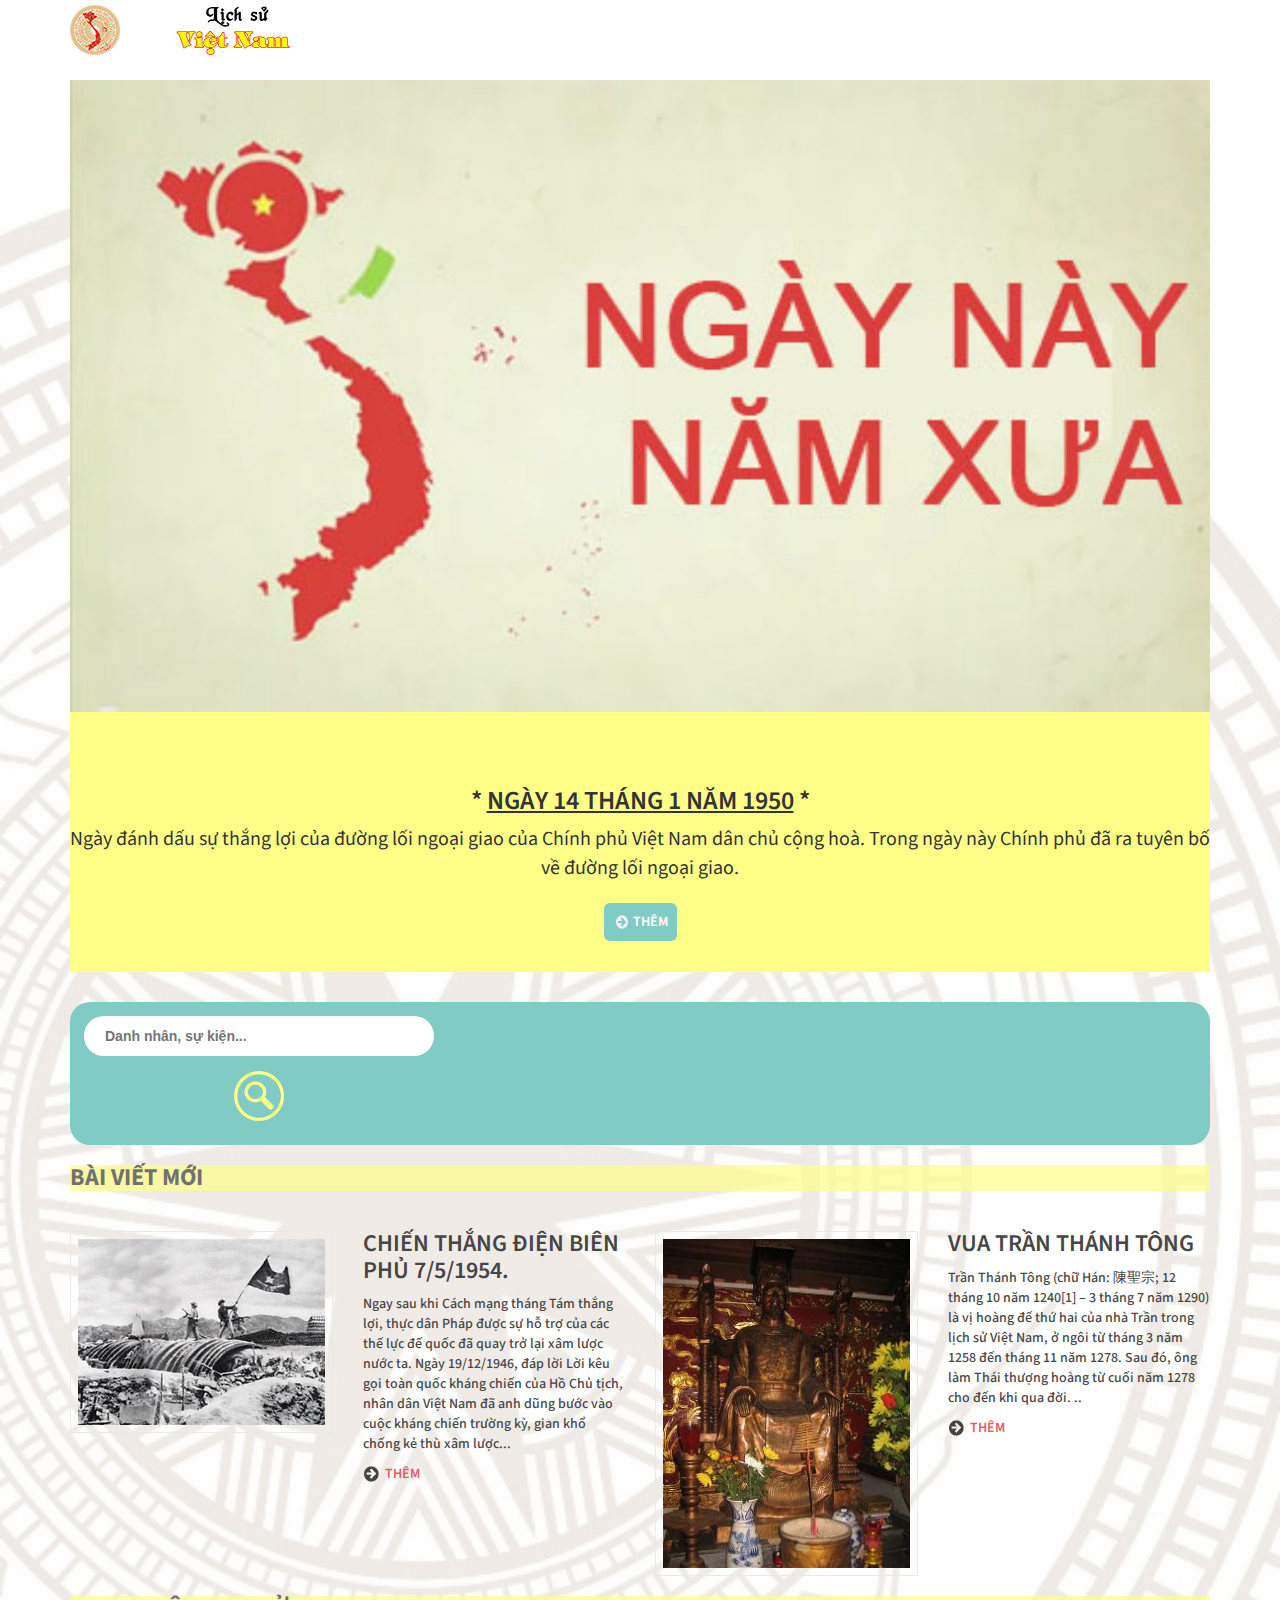
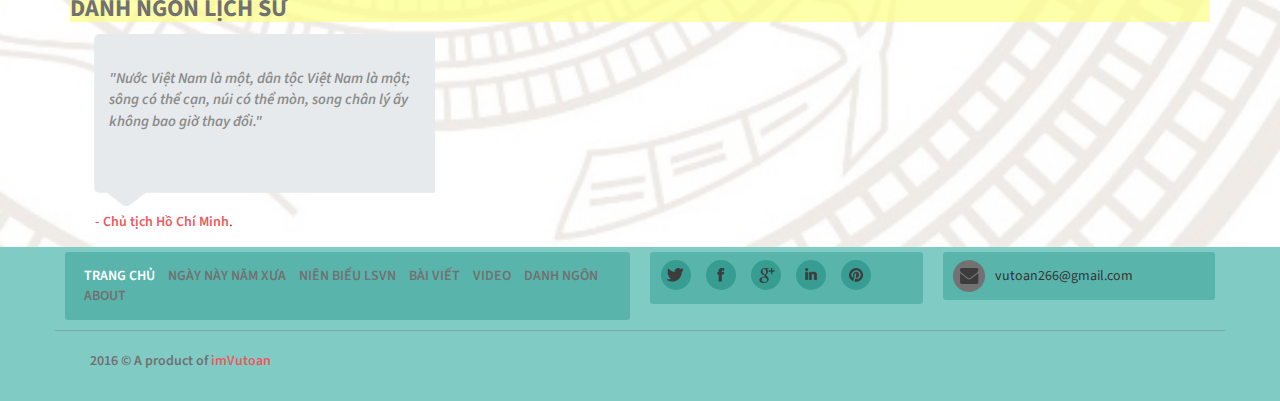
==== commit 17f904c5: "commit 1" ====
--- a/index.html
+++ b/index.html
@@ -2,7 +2,8 @@
 <!DOCTYPE HTML>
 <html>
 <head>
-<title>Free Bizname Bootstrap Website Template | Home :: w3layouts</title>
+<title>LỊCH SỬ VIỆT NAM</title>
+<link rel="icon" href="images/logo_icon.png">
 <!-- Bootstrap link -->
 <link href="css/bootstrap.css" rel="stylesheet" type="text/css" media="all" />
 <!-- Bootstrap link  end-->
@@ -140,7 +141,6 @@
           </div>
           <!-- post field -->
           <div class="testimonals">
-            <img src="images/newpost.png"></img>
 						<a href="listpost.html"><h3>Bài Viết Mới</h3></a>
 					</div>
 					<div class="row content-row-class3">
@@ -170,7 +170,6 @@
 						</div>
 					</div>
 					<div class="testimonals">
-            <img src="images/sentence.png"></img>
 						<a href="sentence.html"><h3>Danh Ngôn Lịch Sử</h3></a>
 					</div>
           <div class="col-md-4 testimonals-row-column">
--- a/css/style.css
+++ b/css/style.css
@@ -640,12 +640,12 @@
 			transition: all 0.3s ease;
 }
 .testimonals{
-		margin:0px -15px 0px -15px;
+		/*margin:0px -15px 0px -15px;*/
 		border:0px;
-		border-style: ridge;
+		/*border-style: ridge;*/
 		border-bottom-width:1px;
 		border-right-width: 1px;
-		text-align:center;
+		/*text-align:center;*/
 		border-top-width:1px;
 		background-color: rgba(254, 255, 134, 0.7);
 }
@@ -1201,7 +1201,9 @@
 				font-size: 14px;
 		}
 		.testimonals h3 {
-			font-size: 20px;
+			font-size: 17px;
+			font-weight: normal;
+	    margin-left: 10px;
 		}
 		.few-words-row p.few-p{
 			padding:20px;
